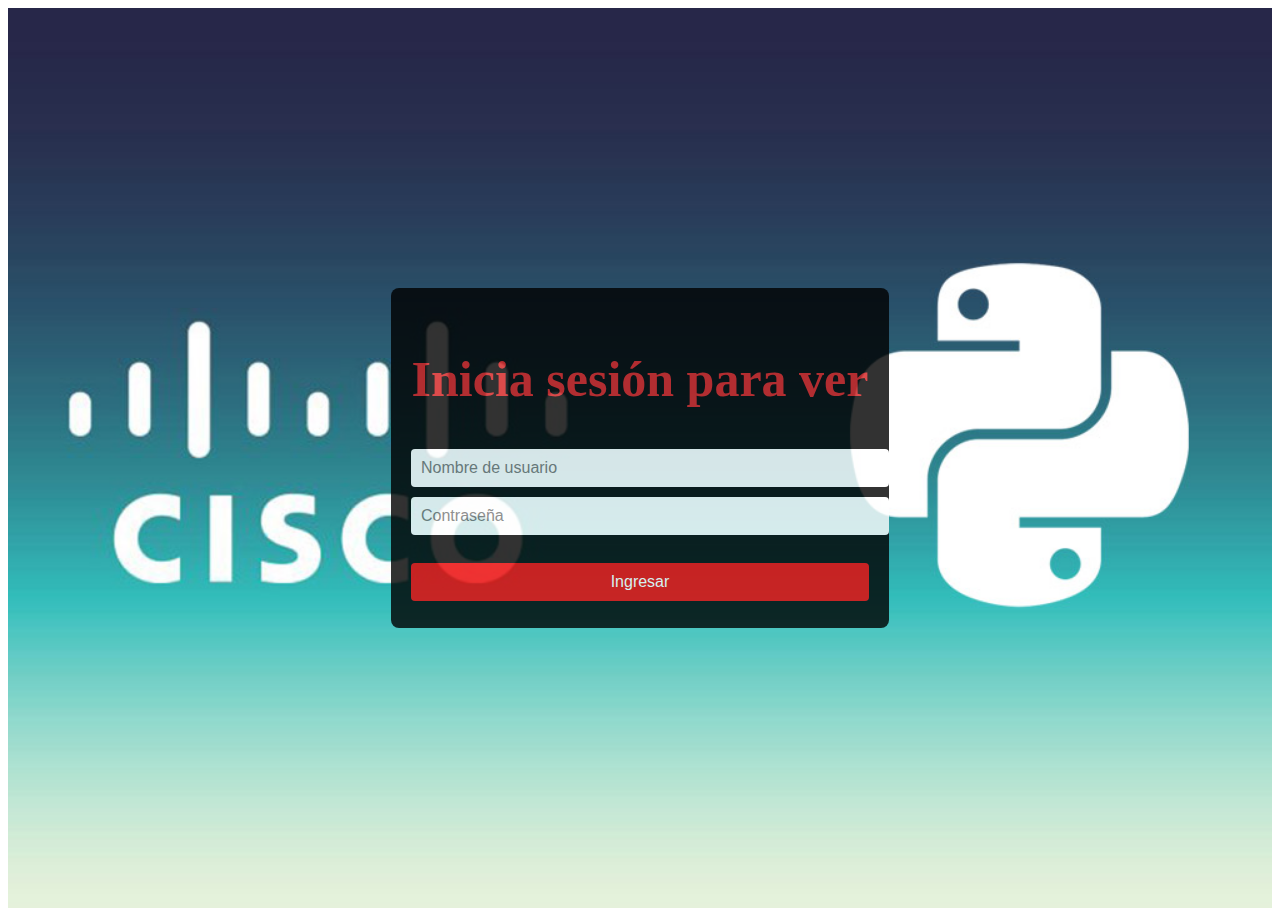
==== login/inicio.html @ e76aac74 "CV" ====
<!DOCTYPE html>
<html lang="en">
<head>
    <meta charset="UTF-8">
    <meta name="viewport" content="width=device-width, initial-scale=1.0">
    <title>iniciar cesion</title>
    <link rel="stylesheet" href="estilo.css">
</head>
<body>
    <div class="container">
        <img src="cisco.jpg" alt="Fondo de pantalla">
        <div class="login-form">
          <h2>Inicia sesión para ver</h2>
          <form>
            <input type="text" placeholder="Nombre de usuario" id="username">
            <input type="password" placeholder="Contraseña" id="password">
            <br>
            <br>
            <button type="submit" id="login-button">Ingresar</button>
          </form>
        </div>
      </div>
</body>
</html>
---- login/estilo.css ----
.container {
    position: relative;
    display: flex;
    justify-content: center;
    align-items: center;
    height: 100vh;
    z-index: 1;
  }
  
  .container img {
    position: absolute;
    top: 0;
    left: 0;
    width: 100%;
    height: 100%;
    object-fit: cover;
    z-index: 0;
  }
  
  .login-form {
    background-color: rgb(0, 0, 0);
    padding: 20px;
    border-radius: 8px;
    text-align: center;
    position: relative;
    z-index: 2;
    max-width: 500px;
    margin: 0 auto;
    opacity: 0.8;
    height: 300px;
  }
  
  .login-form h2 {
    text-align: center; /* Centra el texto horizontalmente */
    color: #d41f1f;
    font-size: 50px;
  }
  .login-form input[type="text"],
.login-form input[type="password"] {
  width: 100%;
  padding: 10px;
  margin-bottom: 10px;
  border: none;
  border-radius: 4px;
  font-size: 16px; }
  .login-form button {
    width: 100%;
    padding: 10px;
    margin-bottom: 10px;
    border: none;
    border-radius: 4px;
    font-size: 16px;
    background-color: #ec0000;
    color: #ffffff;
    cursor: pointer;
  }
  
  .login-form button:hover {
    background-color: #0eaf36;
  }
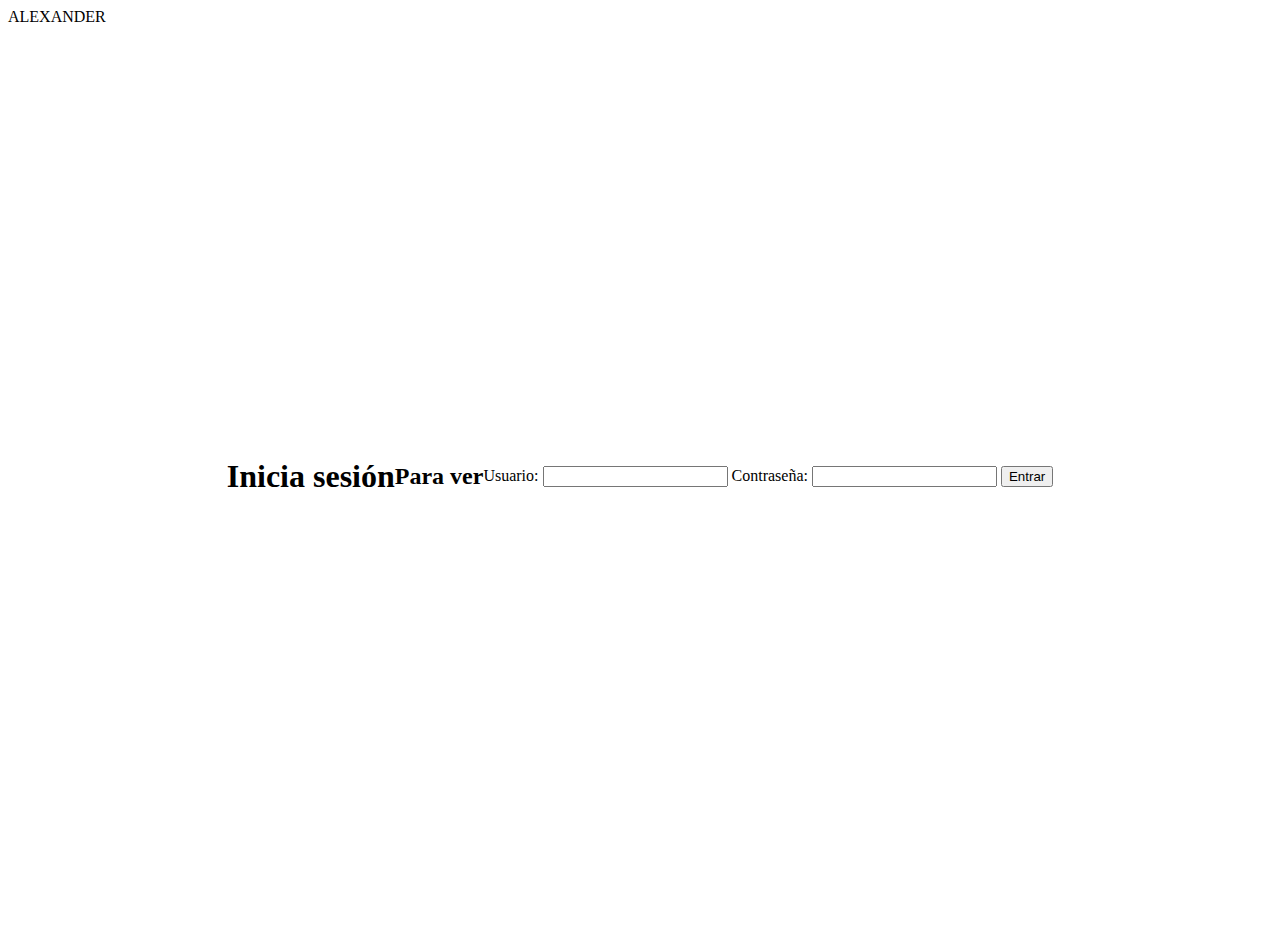
==== commit 8cad3014: "Update inicio.html" ====
--- a/login/inicio.html
+++ b/login/inicio.html
@@ -1,24 +1,33 @@
 <!DOCTYPE html>
 <html lang="en">
 <head>
-    <meta charset="UTF-8">
-    <meta name="viewport" content="width=device-width, initial-scale=1.0">
-    <title>iniciar cesion</title>
-    <link rel="stylesheet" href="estilo.css">
+  <meta charset="UTF-8">
+  <meta name="viewport" content="width=device-width, initial-scale=1.0">
+  <title>Login</title>
+  <link rel="stylesheet" href="estilo.css">
 </head>
 <body>
-    <div class="container">
-        <img src="cisco.jpg" alt="Fondo de pantalla">
-        <div class="login-form">
-          <h2>Inicia sesión para ver</h2>
-          <form>
-            <input type="text" placeholder="Nombre de usuario" id="username">
-            <input type="password" placeholder="Contraseña" id="password">
-            <br>
-            <br>
-            <button type="submit" id="login-button">Ingresar</button>
-          </form>
-        </div>
-      </div>
+    <h class="apodo">ALEXANDER</h>
+  <div class="container">
+    <h1>Inicia sesión</h1>
+    <h2>Para ver</h2>
+    <form id="loginForm">
+      <label for="username">Usuario:</label>
+      <input type="text" id="username" name="username" required>
+      
+      <label for="password">Contraseña:</label>
+      <input type="password" id="password" name="password" required>
+      
+      <button type="submit">Entrar</button>
+    </form>
+  </div>
+  <div id="certificaciones" style="display: none;">
+    <!-- Contenido de tus certificaciones -->
+    <h2>Certificaciones</h2>
+    <img src="ruta-de-tu-imagen1.jpg" alt="Certificación 1">
+    <img src="ruta-de-tu-imagen2.jpg" alt="Certificación 2">
+    <!-- Agrega más imágenes aquí -->
+  </div>
+  <script src="js.js"></script>
 </body>
-</html>+</html>
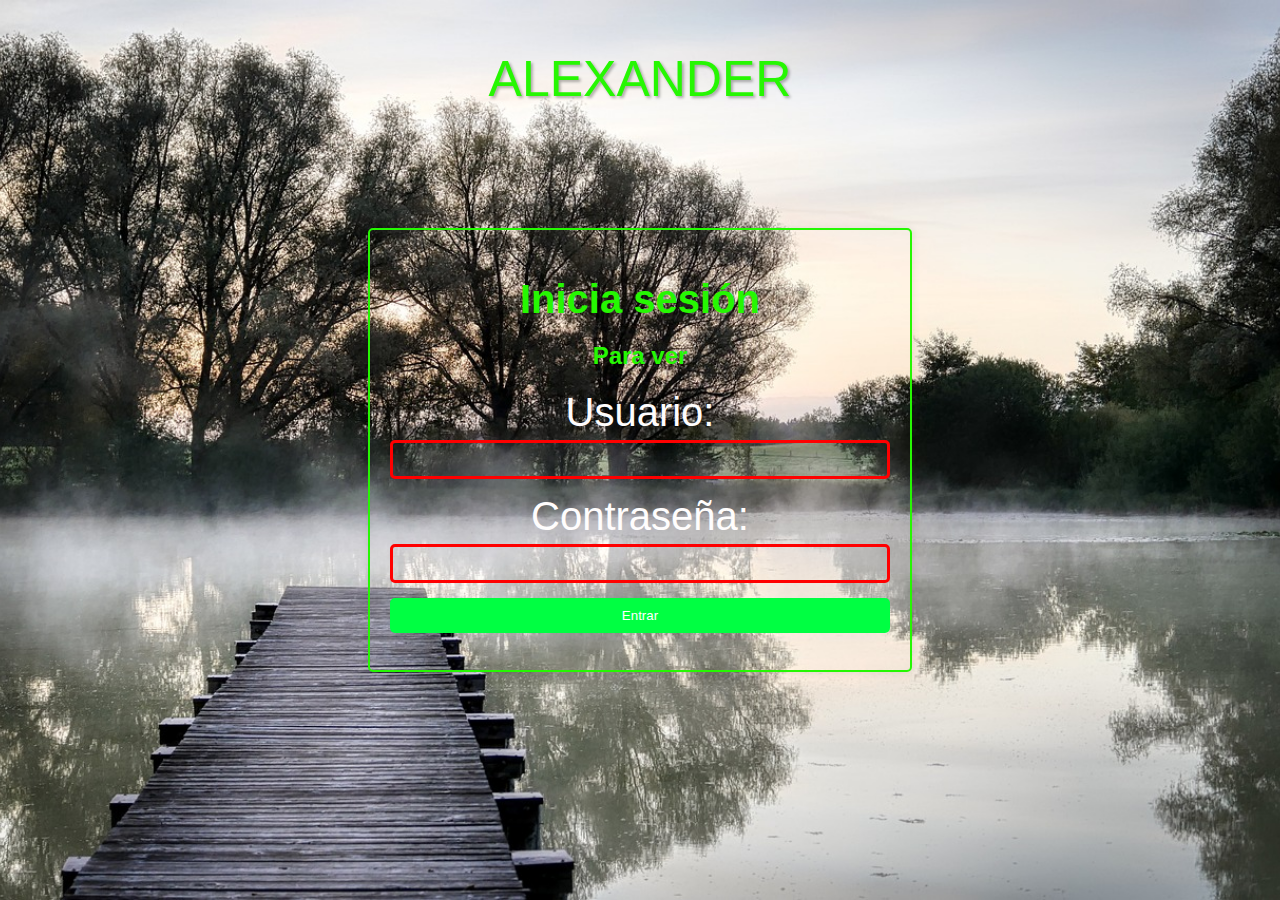
==== commit a2190910: "Update inicio.html" ====
--- a/login/inicio.html
+++ b/login/inicio.html
@@ -5,6 +5,7 @@
   <meta name="viewport" content="width=device-width, initial-scale=1.0">
   <title>Login</title>
   <link rel="stylesheet" href="estilo.css">
+   <link rel="shortcut icon" href="img/favicon.png"/>
 </head>
 <body>
     <h class="apodo">ALEXANDER</h>
--- a/login/estilo.css
+++ b/login/estilo.css
@@ -1,60 +1,116 @@
-.container {
-    position: relative;
+body {
+    font-family: Arial, sans-serif;
+    background-image: url('groot.jpeg');
+    background-size: auto 100%;
+    background-repeat: no-repeat;
+    background-position: center;
     display: flex;
+    flex-direction: column;
     justify-content: center;
     align-items: center;
     height: 100vh;
-    z-index: 1;
+    margin: 0;
   }
   
-  .container img {
-    position: absolute;
-    top: 0;
-    left: 0;
-    width: 100%;
-    height: 100%;
-    object-fit: cover;
-    z-index: 0;
+  .container {
+    text-align: center;
+    background-color: transparent;
+    padding: 20px;
+    border-radius: 5px;
+    border: 2px solid red;
+    box-shadow: 0 0 10px rgba(0, 0, 0, 0.1);
   }
   
-  .login-form {
-    background-color: rgb(0, 0, 0);
-    padding: 20px;
-    border-radius: 8px;
-    text-align: center;
-    position: relative;
-    z-index: 2;
-    max-width: 500px;
-    margin: 0 auto;
-    opacity: 0.8;
-    height: 300px;
+  h1 {
+    margin-bottom: 20px;
+    color: #f70202;
+  }
+  h2{
+    color: #f70202;
+  }
+  form {
+    display: flex;
+    flex-direction: column;
   }
   
-  .login-form h2 {
-    text-align: center; /* Centra el texto horizontalmente */
-    color: #d41f1f;
-    font-size: 50px;
+  label {
+    margin-bottom: 5px;
+    font-size:20px;
+    color: #fffdfd;
   }
-  .login-form input[type="text"],
-.login-form input[type="password"] {
-  width: 100%;
-  padding: 10px;
-  margin-bottom: 10px;
-  border: none;
-  border-radius: 4px;
-  font-size: 16px; }
-  .login-form button {
-    width: 100%;
-    padding: 10px;
-    margin-bottom: 10px;
+  
+  input {
+    padding: 8px;
+    margin-bottom: 15px;
+    background-color: transparent; /* Hacer los campos de entrada transparentes */
+    border: 3px solid red; /* Puedes ajustar el color del borde */
+    border-radius: 5px;
+    color: #26f702;
+    font-size: 15px;
+  }
+  
+  button {
+    padding: 10px 20px;
+    background-color:#00ff42 ;
+    color: #fff;
     border: none;
-    border-radius: 4px;
-    font-size: 16px;
-    background-color: #ec0000;
-    color: #ffffff;
+    border-radius: 5px;
     cursor: pointer;
   }
   
-  .login-form button:hover {
-    background-color: #0eaf36;
-  }+  button:hover {
+    background-color: red;
+  }
+  .apodo{
+       color:red;
+       text-align: center;
+       font-size: 50px; 
+       position: absolute; top: 50px; /* Puedes ajustar la distancia desde arriba */ left: 50%; transform: translateX(-50%);
+       color: rgb(231, 2, 40);
+    
+   
+  text-shadow: 2px 2px 3px rgba(0, 0, 0, 0.3);
+    }
+    .login-button {
+    font-size: 50px; /* Tamaño de fuente para agrandar el botón */
+    padding: 10px 20px; /* Ajustar el tamaño del botón */
+    
+  }
+  @media (min-width: 768px) {
+    body {
+      background-image: url('login.jpg');
+      background-size: cover;
+    }
+    .container {
+        text-align: center;
+        background-color: transparent;
+        padding: 20px;
+        border-radius: 5px;
+        border: 2px solid #26f702;
+        box-shadow: 0 0 10px rgba(0, 0, 0, 0.1);
+        height: 400PX;
+        width: 500PX;
+      }
+      label {
+        margin-bottom: 5px;
+        font-size:40px;
+        color: #fffdfd;
+      }
+      .apodo{
+        color:red;
+        text-align: center;
+        font-size: 50px; 
+        position: absolute; top: 50px; /* Puedes ajustar la distancia desde arriba */ left: 50%; transform: translateX(-50%);
+        color: #26f702;
+    }
+    h1 {
+        margin-bottom: 20px;
+        color: #26f702 ;
+       font-size: 40px;
+      }
+      h2{
+        color: #26f702;
+      }
+  }
+  
+  
